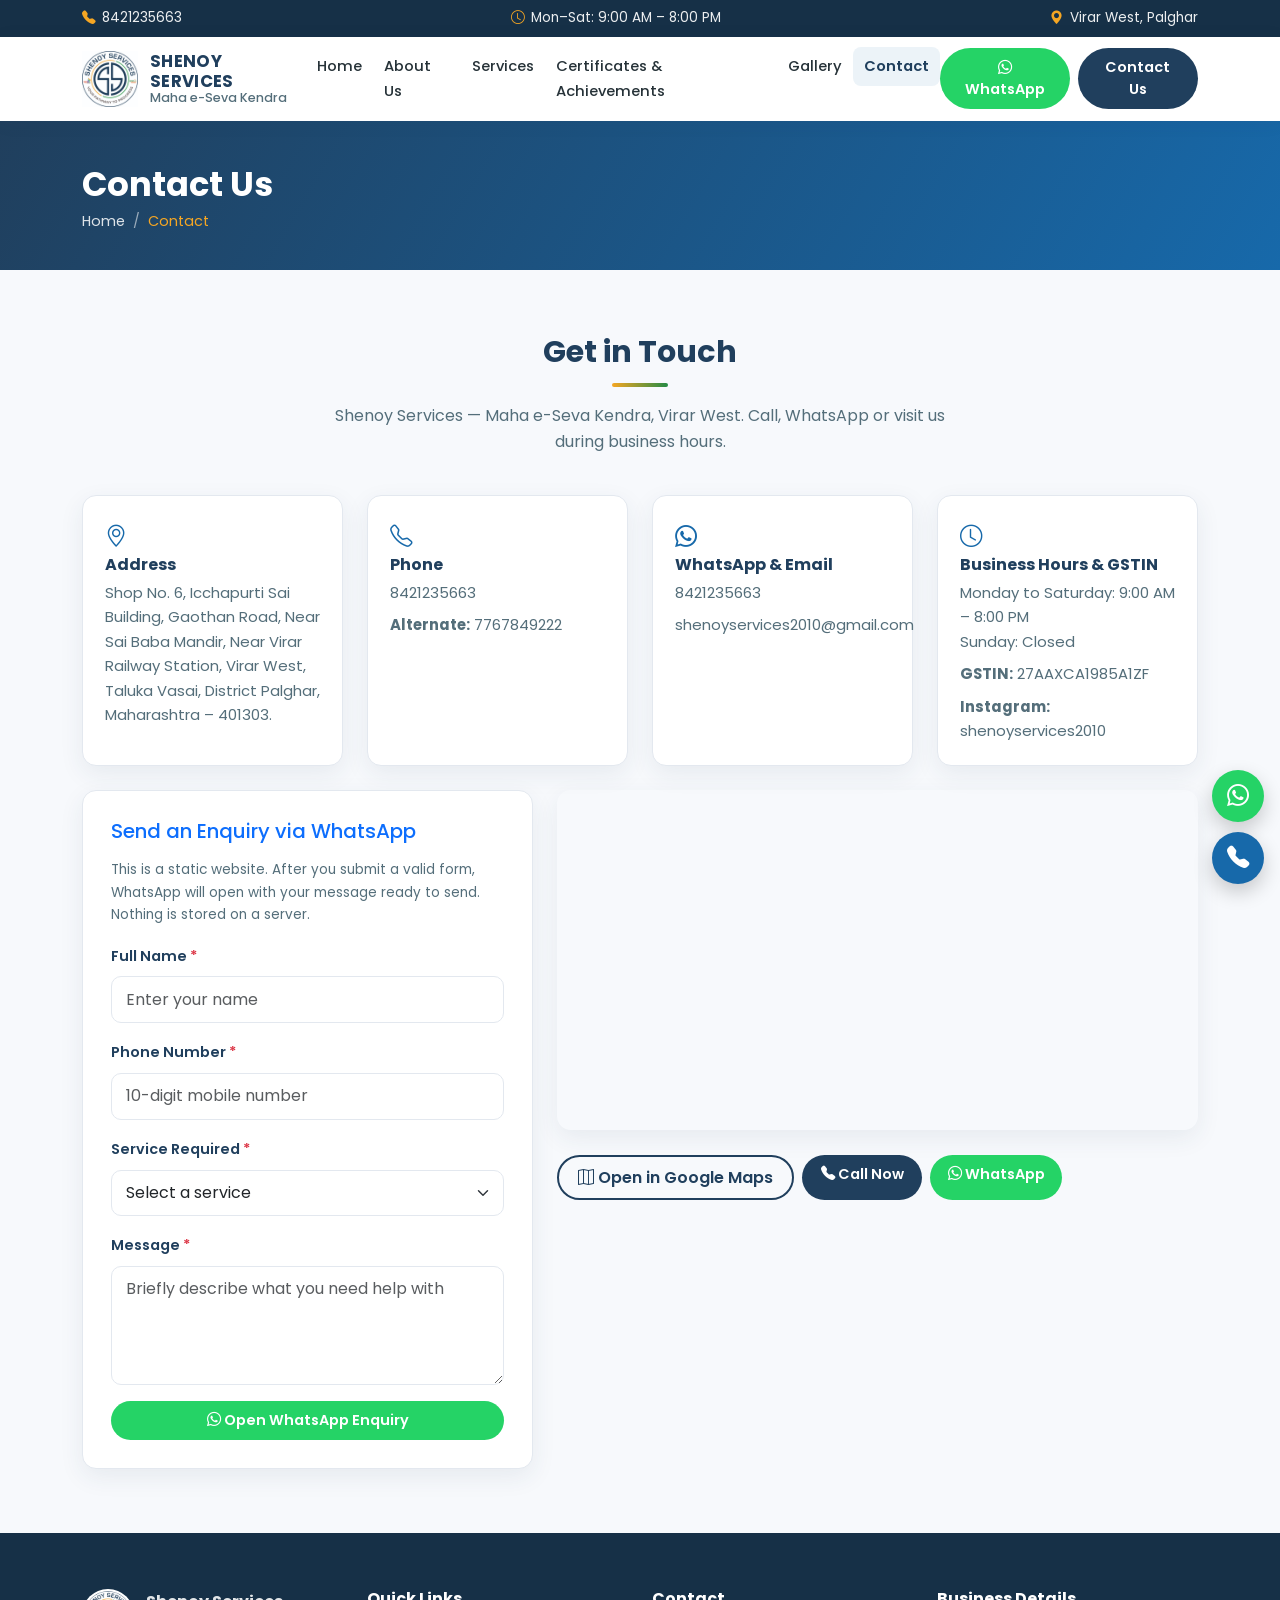
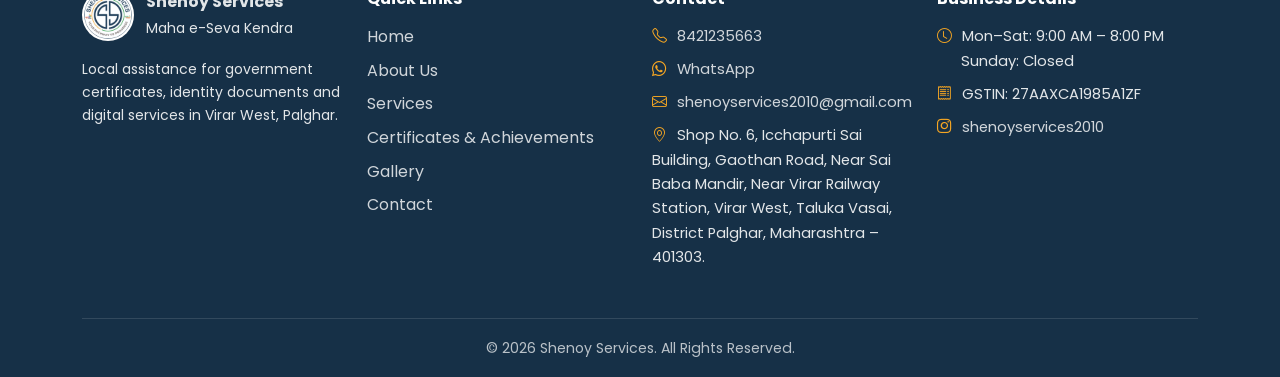
==== contact.html @ f5a14138 "Add files via upload" ====
<!DOCTYPE html>
<html lang="en">
<head>
  <meta charset="UTF-8">
  <meta name="viewport" content="width=device-width, initial-scale=1.0">
  <title>Contact Us | Shenoy Services – Virar West</title>
  <meta name="description" content="Contact Shenoy Services in Virar West. Call 8421235663, WhatsApp, email shenoyservices2010@gmail.com or visit Shop No. 6, Icchapurti Sai Building near Virar Railway Station.">
  <meta property="og:title" content="Contact Shenoy Services | Virar West">
  <meta property="og:description" content="Phone, WhatsApp, email, GSTIN and Google Maps location for Shenoy Services, Maha e-Seva Kendra.">
  <meta property="og:type" content="website">
  <meta property="og:image" content="assets/images/logo/shenoy-services-logo.jpg">
  <meta name="theme-color" content="#203F5D">
  <link rel="icon" href="assets/images/logo/shenoy-services-logo.jpg" type="image/jpeg">
  <link rel="preconnect" href="https://fonts.googleapis.com">
  <link rel="preconnect" href="https://fonts.gstatic.com" crossorigin>
  <link href="https://fonts.googleapis.com/css2?family=Noto+Sans+Devanagari:wght@400;500;600;700&family=Poppins:wght@400;500;600;700&display=swap" rel="stylesheet">
  <link href="https://cdn.jsdelivr.net/npm/bootstrap@5.3.3/dist/css/bootstrap.min.css" rel="stylesheet">
  <link href="https://cdn.jsdelivr.net/npm/bootstrap-icons@1.11.3/font/bootstrap-icons.min.css" rel="stylesheet">
  <link rel="stylesheet" href="assets/css/style.css">
  <script type="application/ld+json">
  {
    "@context": "https://schema.org",
    "@type": "LocalBusiness",
    "name": "Shenoy Services",
    "telephone": ["+918421235663", "+917767849222"],
    "email": "shenoyservices2010@gmail.com",
    "vatID": "27AAXCA1985A1ZF",
    "address": {
      "@type": "PostalAddress",
      "streetAddress": "Shop No. 6, Icchapurti Sai Building, Gaothan Road, Near Sai Baba Mandir, Near Virar Railway Station, Virar West",
      "addressLocality": "Vasai",
      "addressRegion": "Maharashtra",
      "postalCode": "401303",
      "addressCountry": "IN"
    },
    "openingHoursSpecification": [
      {
        "@type": "OpeningHoursSpecification",
        "dayOfWeek": ["Monday","Tuesday","Wednesday","Thursday","Friday","Saturday"],
        "opens": "09:00",
        "closes": "20:00"
      }
    ]
  }
  </script>
</head>
<body>
  <div class="top-bar">
    <div class="container d-flex flex-wrap justify-content-between gap-2">
      <a class="top-item" href="tel:+918421235663"><i class="bi bi-telephone-fill"></i> 8421235663</a>
      <span class="top-item top-item-hide-sm"><i class="bi bi-clock"></i> Mon–Sat: 9:00 AM – 8:00 PM</span>
      <span class="top-item"><i class="bi bi-geo-alt-fill"></i> Virar West, Palghar</span>
    </div>
  </div>

  <header class="site-header">
    <nav class="navbar navbar-expand-lg navbar-light">
      <div class="container">
        <a class="brand-block" href="index.html">
          <img class="brand-logo" src="assets/images/logo/shenoy-services-logo.jpg" width="56" height="56" alt="Shenoy Services logo">
          <span class="brand-text">
            <span class="brand-name">SHENOY SERVICES</span>
            <span class="brand-sub">Maha e-Seva Kendra</span>
          </span>
        </a>
        <button class="navbar-toggler" type="button" data-bs-toggle="collapse" data-bs-target="#mainNav" aria-controls="mainNav" aria-expanded="false" aria-label="Toggle navigation">
          <span class="navbar-toggler-icon"></span>
        </button>
        <div class="collapse navbar-collapse" id="mainNav">
          <ul class="navbar-nav mx-auto mb-2 mb-lg-0">
            <li class="nav-item"><a class="nav-link" href="index.html">Home</a></li>
            <li class="nav-item"><a class="nav-link" href="about.html">About Us</a></li>
            <li class="nav-item"><a class="nav-link" href="services.html">Services</a></li>
            <li class="nav-item"><a class="nav-link" href="certificates.html">Certificates &amp; Achievements</a></li>
            <li class="nav-item"><a class="nav-link" href="gallery.html">Gallery</a></li>
            <li class="nav-item"><a class="nav-link active" href="contact.html" aria-current="page">Contact</a></li>
          </ul>
          <div class="header-actions">
            <a class="btn btn-whatsapp" href="https://wa.me/918421235663" target="_blank" rel="noopener noreferrer"><i class="bi bi-whatsapp"></i> WhatsApp</a>
            <a class="btn btn-brand" href="contact.html">Contact Us</a>
          </div>
        </div>
      </div>
    </nav>
  </header>

  <main>
    <section class="page-banner">
      <div class="container">
        <h1>Contact Us</h1>
        <nav aria-label="breadcrumb">
          <ol class="breadcrumb">
            <li class="breadcrumb-item"><a href="index.html">Home</a></li>
            <li class="breadcrumb-item active" aria-current="page">Contact</li>
          </ol>
        </nav>
      </div>
    </section>

    <section class="section">
      <div class="container">
        <div class="section-header">
          <h2 class="section-title">Get in Touch</h2>
          <div class="accent-bar"></div>
          <p class="section-subtitle mt-3">Shenoy Services — Maha e-Seva Kendra, Virar West. Call, WhatsApp or visit us during business hours.</p>
        </div>

        <div class="row g-4 mb-4">
          <div class="col-md-6 col-lg-3">
            <div class="contact-card">
              <i class="bi bi-geo-alt"></i>
              <h3>Address</h3>
              <p>Shop No. 6, Icchapurti Sai Building, Gaothan Road, Near Sai Baba Mandir, Near Virar Railway Station, Virar West, Taluka Vasai, District Palghar, Maharashtra – 401303.</p>
            </div>
          </div>
          <div class="col-md-6 col-lg-3">
            <div class="contact-card">
              <i class="bi bi-telephone"></i>
              <h3>Phone</h3>
              <p><a href="tel:+918421235663">8421235663</a></p>
              <p class="mt-2"><strong>Alternate:</strong> <a href="tel:+917767849222">7767849222</a></p>
            </div>
          </div>
          <div class="col-md-6 col-lg-3">
            <div class="contact-card">
              <i class="bi bi-whatsapp"></i>
              <h3>WhatsApp &amp; Email</h3>
              <p><a href="https://wa.me/918421235663" target="_blank" rel="noopener noreferrer">8421235663</a></p>
              <p class="mt-2"><a href="mailto:shenoyservices2010@gmail.com">shenoyservices2010@gmail.com</a></p>
            </div>
          </div>
          <div class="col-md-6 col-lg-3">
            <div class="contact-card">
              <i class="bi bi-clock"></i>
              <h3>Business Hours &amp; GSTIN</h3>
              <p>Monday to Saturday: 9:00 AM – 8:00 PM<br>Sunday: Closed</p>
              <p class="mt-2"><strong>GSTIN:</strong> 27AAXCA1985A1ZF</p>
              <p class="mt-2"><strong>Instagram:</strong> <a href="https://www.instagram.com/shenoyservices2010/" target="_blank" rel="noopener noreferrer">shenoyservices2010</a></p>
            </div>
          </div>
        </div>

        <div class="row g-4">
          <div class="col-lg-5">
            <div class="form-card">
              <h3 class="h5 text-primary mb-3">Send an Enquiry via WhatsApp</h3>
              <p class="form-note mb-3">This is a static website. After you submit a valid form, WhatsApp will open with your message ready to send. Nothing is stored on a server.</p>
              <div class="alert alert-form" data-form-alert role="status" hidden></div>
              <form data-contact-form novalidate>
                <div class="mb-3">
                  <label class="form-label" for="contactName">Full Name <span class="text-danger">*</span></label>
                  <input class="form-control" type="text" id="contactName" name="name" autocomplete="name" required minlength="2" placeholder="Enter your name">
                  <div class="invalid-feedback">Please enter your name (at least 2 characters).</div>
                </div>
                <div class="mb-3">
                  <label class="form-label" for="contactPhone">Phone Number <span class="text-danger">*</span></label>
                  <input class="form-control" type="tel" id="contactPhone" name="phone" autocomplete="tel" required placeholder="10-digit mobile number">
                  <div class="invalid-feedback">Please enter a valid phone number.</div>
                </div>
                <div class="mb-3">
                  <label class="form-label" for="contactService">Service Required <span class="text-danger">*</span></label>
                  <select class="form-select" id="contactService" name="service" required>
                    <option value="">Select a service</option>
                    <option value="Aadhaar Services">Aadhaar Services</option>
                    <option value="PAN Card Services">PAN Card Services</option>
                    <option value="Government Certificates">Government Certificates</option>
                    <option value="Passport Assistance">Passport Assistance</option>
                    <option value="Udyam Registration">Udyam Registration</option>
                    <option value="Business Registration">Business Registration</option>
                    <option value="Online Forms">Online Forms</option>
                    <option value="Other">Other</option>
                  </select>
                  <div class="invalid-feedback">Please select a service.</div>
                </div>
                <div class="mb-3">
                  <label class="form-label" for="contactMessage">Message <span class="text-danger">*</span></label>
                  <textarea class="form-control" id="contactMessage" name="message" rows="4" required minlength="5" placeholder="Briefly describe what you need help with"></textarea>
                  <div class="invalid-feedback">Please enter a short message.</div>
                </div>
                <button type="submit" class="btn btn-whatsapp w-100"><i class="bi bi-whatsapp"></i> Open WhatsApp Enquiry</button>
              </form>
            </div>
          </div>
          <div class="col-lg-7">
            <iframe class="map-embed" title="Shenoy Services on Google Maps" loading="lazy" referrerpolicy="no-referrer-when-downgrade" src="https://maps.google.com/maps?q=19.45413219,72.81114152&z=17&output=embed"></iframe>
            <div class="mt-3 d-flex flex-wrap gap-2">
              <a class="btn btn-outline-brand" href="https://maps.google.com/maps/search/Maha%20E%20Seva%20Kendra%20-%20Shenoy's%20Services/@19.45413219,72.81114152,17z?hl=en" target="_blank" rel="noopener noreferrer"><i class="bi bi-map"></i> Open in Google Maps</a>
              <a class="btn btn-brand" href="tel:+918421235663"><i class="bi bi-telephone-fill"></i> Call Now</a>
              <a class="btn btn-whatsapp" href="https://wa.me/918421235663" target="_blank" rel="noopener noreferrer"><i class="bi bi-whatsapp"></i> WhatsApp</a>
            </div>
          </div>
        </div>
      </div>
    </section>
  </main>

  <footer class="site-footer">
    <div class="container">
      <div class="row g-4">
        <div class="col-md-6 col-lg-3">
          <div class="footer-brand">
            <img src="assets/images/logo/shenoy-services-logo.jpg" width="52" height="52" alt="Shenoy Services logo">
            <div>
              <strong>Shenoy Services</strong><br>
              <small>Maha e-Seva Kendra</small>
            </div>
          </div>
          <p class="small mb-0">Local assistance for government certificates, identity documents and digital services in Virar West, Palghar.</p>
        </div>
        <div class="col-md-6 col-lg-3">
          <h4>Quick Links</h4>
          <ul class="footer-links">
            <li><a href="index.html">Home</a></li>
            <li><a href="about.html">About Us</a></li>
            <li><a href="services.html">Services</a></li>
            <li><a href="certificates.html">Certificates &amp; Achievements</a></li>
            <li><a href="gallery.html">Gallery</a></li>
            <li><a href="contact.html">Contact</a></li>
          </ul>
        </div>
        <div class="col-md-6 col-lg-3">
          <h4>Contact</h4>
          <p class="footer-meta"><i class="bi bi-telephone"></i> <a href="tel:+918421235663">8421235663</a></p>
          <p class="footer-meta"><i class="bi bi-whatsapp"></i> <a href="https://wa.me/918421235663" target="_blank" rel="noopener noreferrer">WhatsApp</a></p>
          <p class="footer-meta"><i class="bi bi-envelope"></i> <a href="mailto:shenoyservices2010@gmail.com">shenoyservices2010@gmail.com</a></p>
          <p class="footer-meta small"><i class="bi bi-geo-alt"></i> Shop No. 6, Icchapurti Sai Building, Gaothan Road, Near Sai Baba Mandir, Near Virar Railway Station, Virar West, Taluka Vasai, District Palghar, Maharashtra – 401303.</p>
        </div>
        <div class="col-md-6 col-lg-3">
          <h4>Business Details</h4>
          <p class="footer-meta"><i class="bi bi-clock"></i> Mon–Sat: 9:00 AM – 8:00 PM<br><span class="ms-4">Sunday: Closed</span></p>
          <p class="footer-meta"><i class="bi bi-receipt"></i> GSTIN: 27AAXCA1985A1ZF</p>
          <p class="footer-meta"><i class="bi bi-instagram"></i> <a href="https://www.instagram.com/shenoyservices2010/" target="_blank" rel="noopener noreferrer">shenoyservices2010</a></p>
        </div>
      </div>
      <div class="footer-bottom text-center">
        &copy; <span data-year></span> Shenoy Services. All Rights Reserved.
      </div>
    </div>
  </footer>

  <div class="float-actions">
    <a class="float-btn wa" href="https://wa.me/918421235663" target="_blank" rel="noopener noreferrer" aria-label="Chat on WhatsApp"><i class="bi bi-whatsapp"></i></a>
    <a class="float-btn call" href="tel:+918421235663" aria-label="Call now"><i class="bi bi-telephone-fill"></i></a>
  </div>

  <script src="https://cdn.jsdelivr.net/npm/bootstrap@5.3.3/dist/js/bootstrap.bundle.min.js"></script>
  <script src="assets/js/main.js"></script>
</body>
</html>
---- assets/css/style.css ----
/* =========================================================
   Shenoy Services – Main Stylesheet
   Brand: Navy / Blue / Saffron / Green
   ========================================================= */

:root {
  --primary: #203F5D;
  --primary-dark: #163047;
  --secondary: #1769AA;
  --saffron: #F5A623;
  --green: #238B45;
  --bg: #F7F9FC;
  --white: #FFFFFF;
  --text: #263238;
  --text-muted: #546E7A;
  --border: #E3E8EF;
  --shadow: 0 8px 24px rgba(32, 63, 93, 0.08);
  --shadow-hover: 0 12px 32px rgba(32, 63, 93, 0.14);
  --radius: 14px;
  --radius-sm: 10px;
  --transition: 0.25s ease;
  --font-en: "Poppins", sans-serif;
  --font-mr: "Noto Sans Devanagari", "Poppins", sans-serif;
  --header-offset: 120px;
}

*,
*::before,
*::after {
  box-sizing: border-box;
}

html {
  scroll-behavior: smooth;
}

body {
  margin: 0;
  font-family: var(--font-en);
  color: var(--text);
  background: var(--bg);
  line-height: 1.65;
  overflow-x: hidden;
}

.mr,
[lang="mr"] {
  font-family: var(--font-mr);
}

img {
  max-width: 100%;
  height: auto;
  display: block;
}

a {
  color: var(--secondary);
  text-decoration: none;
  transition: color var(--transition);
}

a:hover {
  color: var(--primary);
}

:focus-visible {
  outline: 3px solid var(--saffron);
  outline-offset: 2px;
}

/* ---------- Top bar ---------- */
.top-bar {
  background: var(--primary-dark);
  color: rgba(255, 255, 255, 0.92);
  font-size: 0.85rem;
  padding: 0.45rem 0;
}

.top-bar a {
  color: rgba(255, 255, 255, 0.92);
}

.top-bar a:hover {
  color: var(--saffron);
}

.top-bar .top-item {
  display: inline-flex;
  align-items: center;
  gap: 0.35rem;
}

.top-bar .bi {
  color: var(--saffron);
}

/* ---------- Header / Nav ---------- */
.site-header {
  position: sticky;
  top: 0;
  z-index: 1030;
  background: var(--white);
  box-shadow: 0 2px 16px rgba(32, 63, 93, 0.08);
}

.brand-block {
  display: flex;
  align-items: center;
  gap: 0.75rem;
  text-decoration: none;
  color: var(--primary);
}

.brand-logo {
  width: 56px;
  height: 56px;
  object-fit: contain;
  flex-shrink: 0;
}

.brand-text {
  display: flex;
  flex-direction: column;
  line-height: 1.2;
}

.brand-name {
  font-weight: 700;
  font-size: 1.05rem;
  letter-spacing: 0.02em;
  color: var(--primary);
}

.brand-sub {
  font-size: 0.78rem;
  color: var(--text-muted);
  font-weight: 500;
}

.navbar {
  padding: 0.65rem 0;
}

.navbar .nav-link {
  color: var(--text);
  font-weight: 500;
  font-size: 0.92rem;
  padding: 0.45rem 0.7rem !important;
  border-radius: 8px;
  position: relative;
}

.navbar .nav-link:hover,
.navbar .nav-link.active {
  color: var(--primary);
  background: rgba(23, 105, 170, 0.08);
}

.navbar .nav-link.active {
  font-weight: 600;
}

.header-actions {
  display: flex;
  align-items: center;
  gap: 0.5rem;
}

.btn-brand {
  background: var(--primary);
  color: var(--white);
  border: none;
  border-radius: 999px;
  padding: 0.55rem 1.15rem;
  font-weight: 600;
  font-size: 0.9rem;
  transition: background var(--transition), transform var(--transition), box-shadow var(--transition);
}

.btn-brand:hover {
  background: var(--secondary);
  color: var(--white);
  transform: translateY(-1px);
  box-shadow: var(--shadow);
}

.btn-whatsapp {
  background: #25D366;
  color: var(--white);
  border: none;
  border-radius: 999px;
  padding: 0.55rem 1.1rem;
  font-weight: 600;
  font-size: 0.9rem;
  transition: background var(--transition), transform var(--transition);
}

.btn-whatsapp:hover {
  background: #1ebe57;
  color: var(--white);
  transform: translateY(-1px);
}

.btn-saffron {
  background: var(--saffron);
  color: var(--primary-dark);
  border: none;
  border-radius: 999px;
  padding: 0.6rem 1.25rem;
  font-weight: 600;
}

.btn-saffron:hover {
  background: #e09515;
  color: var(--primary-dark);
}

.btn-outline-brand {
  border: 2px solid var(--primary);
  color: var(--primary);
  background: transparent;
  border-radius: 999px;
  padding: 0.55rem 1.2rem;
  font-weight: 600;
}

.btn-outline-brand:hover {
  background: var(--primary);
  color: var(--white);
}

.navbar-toggler {
  border: 1px solid var(--border);
  padding: 0.4rem 0.55rem;
}

.navbar-toggler:focus {
  box-shadow: 0 0 0 0.2rem rgba(245, 166, 35, 0.35);
}

/* ---------- Hero ---------- */
.hero {
  background:
    linear-gradient(135deg, rgba(32, 63, 93, 0.96) 0%, rgba(23, 105, 170, 0.92) 55%, rgba(35, 139, 69, 0.85) 100%),
    radial-gradient(circle at top right, rgba(245, 166, 35, 0.25), transparent 45%);
  color: var(--white);
  padding: 4rem 0 3.5rem;
  position: relative;
  overflow: hidden;
}

.hero::after {
  content: "";
  position: absolute;
  inset: auto -10% -40% auto;
  width: 420px;
  height: 420px;
  background: radial-gradient(circle, rgba(245, 166, 35, 0.18), transparent 70%);
  pointer-events: none;
}

.hero-eyebrow {
  display: inline-flex;
  align-items: center;
  gap: 0.4rem;
  background: rgba(255, 255, 255, 0.12);
  border: 1px solid rgba(255, 255, 255, 0.2);
  border-radius: 999px;
  padding: 0.35rem 0.85rem;
  font-size: 0.85rem;
  margin-bottom: 1rem;
}

.hero h1 {
  font-weight: 700;
  font-size: clamp(1.75rem, 3.5vw, 2.55rem);
  line-height: 1.25;
  margin-bottom: 0.5rem;
}

.hero .hero-mr {
  font-family: var(--font-mr);
  font-size: clamp(1.05rem, 2.2vw, 1.35rem);
  opacity: 0.95;
  margin-bottom: 1rem;
  font-weight: 500;
}

.hero-lead {
  font-size: 1.02rem;
  opacity: 0.92;
  max-width: 36rem;
  margin-bottom: 1.5rem;
}

.hero-actions {
  display: flex;
  flex-wrap: wrap;
  gap: 0.75rem;
}

.hero-image-wrap {
  background: rgba(255, 255, 255, 0.1);
  border: 1px solid rgba(255, 255, 255, 0.2);
  border-radius: var(--radius);
  padding: 0.75rem;
  backdrop-filter: blur(4px);
}

.hero-image-wrap img {
  width: 100%;
  border-radius: calc(var(--radius) - 4px);
  object-fit: contain;
  background: var(--white);
  aspect-ratio: 1;
}

/* ---------- Sections ---------- */
.section {
  padding: 4rem 0;
}

.section-alt {
  background: var(--white);
}

.section-navy {
  background: var(--primary);
  color: var(--white);
}

.section-title {
  font-weight: 700;
  color: var(--primary);
  margin-bottom: 0.5rem;
  font-size: clamp(1.45rem, 2.5vw, 1.9rem);
}

.section-navy .section-title {
  color: var(--white);
}

.section-subtitle {
  color: var(--text-muted);
  max-width: 40rem;
  margin: 0 auto 2.25rem;
}

.section-navy .section-subtitle {
  color: rgba(255, 255, 255, 0.85);
}

.section-header {
  text-align: center;
  margin-bottom: 2.5rem;
}

.accent-bar {
  width: 56px;
  height: 4px;
  background: linear-gradient(90deg, var(--saffron), var(--green));
  border-radius: 4px;
  margin: 0.75rem auto 0;
}

/* ---------- Cards ---------- */
.feature-card,
.service-card,
.info-card,
.why-card {
  background: var(--white);
  border: 1px solid var(--border);
  border-radius: var(--radius);
  padding: 1.5rem;
  height: 100%;
  box-shadow: var(--shadow);
  transition: transform var(--transition), box-shadow var(--transition);
}

.feature-card:hover,
.service-card:hover,
.why-card:hover {
  transform: translateY(-4px);
  box-shadow: var(--shadow-hover);
}

.icon-badge {
  width: 52px;
  height: 52px;
  border-radius: 14px;
  display: inline-flex;
  align-items: center;
  justify-content: center;
  font-size: 1.35rem;
  margin-bottom: 1rem;
  background: rgba(23, 105, 170, 0.1);
  color: var(--secondary);
}

.icon-badge.saffron {
  background: rgba(245, 166, 35, 0.15);
  color: #c77f0a;
}

.icon-badge.green {
  background: rgba(35, 139, 69, 0.12);
  color: var(--green);
}

.service-card h3,
.feature-card h3,
.why-card h3 {
  font-size: 1.05rem;
  font-weight: 650;
  color: var(--primary);
  margin-bottom: 0.5rem;
}

.service-card p,
.feature-card p,
.why-card p {
  color: var(--text-muted);
  font-size: 0.93rem;
  margin-bottom: 1rem;
}

.service-meta {
  font-size: 0.8rem;
  color: var(--text-muted);
  font-style: italic;
  margin-bottom: 0.85rem;
}

.card-actions {
  display: flex;
  flex-wrap: wrap;
  gap: 0.5rem;
  margin-top: auto;
}

.category-block {
  margin-bottom: 2.75rem;
}

.category-title {
  font-size: 1.25rem;
  font-weight: 700;
  color: var(--primary);
  margin-bottom: 1.25rem;
  padding-bottom: 0.5rem;
  border-bottom: 2px solid var(--border);
  display: flex;
  align-items: center;
  gap: 0.5rem;
}

.category-title .bi {
  color: var(--saffron);
}

/* ---------- Page banner ---------- */
.page-banner {
  background:
    linear-gradient(120deg, var(--primary) 0%, var(--secondary) 100%);
  color: var(--white);
  padding: 2.75rem 0 2.25rem;
}

.page-banner h1 {
  font-weight: 700;
  font-size: clamp(1.6rem, 3vw, 2.1rem);
  margin-bottom: 0.35rem;
}

.breadcrumb {
  margin-bottom: 0;
  background: transparent;
  padding: 0;
}

.breadcrumb-item,
.breadcrumb-item a {
  color: rgba(255, 255, 255, 0.85);
  font-size: 0.9rem;
}

.breadcrumb-item.active {
  color: var(--saffron);
}

.breadcrumb-item + .breadcrumb-item::before {
  color: rgba(255, 255, 255, 0.55);
}

/* ---------- Language toggle ---------- */
.lang-toggle {
  display: inline-flex;
  background: var(--white);
  border: 1px solid var(--border);
  border-radius: 999px;
  overflow: hidden;
  margin-bottom: 1.25rem;
}

.lang-toggle button {
  border: none;
  background: transparent;
  padding: 0.4rem 1rem;
  font-weight: 600;
  font-size: 0.85rem;
  color: var(--text-muted);
  cursor: pointer;
}

.lang-toggle button.active {
  background: var(--primary);
  color: var(--white);
}

.lang-panel[hidden] {
  display: none !important;
}

.about-content {
  background: var(--white);
  border-radius: var(--radius);
  padding: 2rem;
  border: 1px solid var(--border);
  box-shadow: var(--shadow);
}

.about-content p {
  margin-bottom: 1rem;
}

/* ---------- Gallery / Certificates ---------- */
.gallery-grid {
  display: grid;
  grid-template-columns: repeat(auto-fill, minmax(260px, 1fr));
  gap: 1.25rem;
}

.gallery-item {
  background: var(--white);
  border: 1px solid var(--border);
  border-radius: var(--radius);
  overflow: hidden;
  box-shadow: var(--shadow);
  transition: transform var(--transition), box-shadow var(--transition);
}

.gallery-item:hover {
  transform: translateY(-3px);
  box-shadow: var(--shadow-hover);
}

.gallery-thumb {
  display: block;
  width: 100%;
  aspect-ratio: 4 / 3;
  background: #eef2f7;
  border: none;
  padding: 0;
  cursor: zoom-in;
  position: relative;
}

.gallery-thumb img {
  width: 100%;
  height: 100%;
  object-fit: cover;
}

.gallery-thumb.contain img,
.cert-thumb img {
  object-fit: contain;
  padding: 0.75rem;
  background: #f4f6f9;
}

.gallery-caption {
  padding: 1rem 1.1rem 1.15rem;
}

.gallery-caption h3 {
  font-size: 1rem;
  font-weight: 650;
  color: var(--primary);
  margin-bottom: 0.25rem;
}

.gallery-caption p {
  font-size: 0.88rem;
  color: var(--text-muted);
  margin: 0;
}

.filter-bar {
  display: flex;
  flex-wrap: wrap;
  gap: 0.5rem;
  justify-content: center;
  margin-bottom: 2rem;
}

.filter-btn {
  border: 1px solid var(--border);
  background: var(--white);
  color: var(--text);
  border-radius: 999px;
  padding: 0.4rem 1rem;
  font-size: 0.88rem;
  font-weight: 550;
  cursor: pointer;
  transition: all var(--transition);
}

.filter-btn:hover,
.filter-btn.active {
  background: var(--primary);
  border-color: var(--primary);
  color: var(--white);
}

.gallery-item[hidden] {
  display: none !important;
}

/* ---------- Lightbox ---------- */
.lightbox {
  position: fixed;
  inset: 0;
  background: rgba(15, 28, 42, 0.92);
  z-index: 2000;
  display: none;
  align-items: center;
  justify-content: center;
  padding: 1.5rem;
}

.lightbox.open {
  display: flex;
}

.lightbox-inner {
  max-width: min(960px, 100%);
  max-height: 90vh;
  position: relative;
}

.lightbox-inner img {
  max-height: 80vh;
  width: auto;
  max-width: 100%;
  margin: 0 auto;
  object-fit: contain;
  border-radius: 8px;
  background: var(--white);
}

.lightbox-caption {
  color: rgba(255, 255, 255, 0.9);
  text-align: center;
  margin-top: 0.85rem;
  font-size: 0.95rem;
}

.lightbox-close {
  position: absolute;
  top: -0.5rem;
  right: -0.5rem;
  width: 40px;
  height: 40px;
  border-radius: 50%;
  border: none;
  background: var(--white);
  color: var(--primary);
  font-size: 1.25rem;
  cursor: pointer;
  display: flex;
  align-items: center;
  justify-content: center;
  box-shadow: var(--shadow);
  z-index: 2;
}

body.lightbox-open {
  overflow: hidden;
}

/* ---------- Contact ---------- */
.contact-card {
  background: var(--white);
  border: 1px solid var(--border);
  border-radius: var(--radius);
  padding: 1.35rem;
  height: 100%;
  box-shadow: var(--shadow);
}

.contact-card .bi {
  font-size: 1.4rem;
  color: var(--secondary);
  margin-bottom: 0.65rem;
}

.contact-card h3 {
  font-size: 1rem;
  font-weight: 650;
  color: var(--primary);
  margin-bottom: 0.4rem;
}

.contact-card p,
.contact-card a {
  font-size: 0.93rem;
  color: var(--text-muted);
  margin: 0;
}

.contact-card a:hover {
  color: var(--secondary);
}

.map-embed {
  border: 0;
  border-radius: var(--radius);
  width: 100%;
  min-height: 340px;
  box-shadow: var(--shadow);
}

.form-card {
  background: var(--white);
  border: 1px solid var(--border);
  border-radius: var(--radius);
  padding: 1.75rem;
  box-shadow: var(--shadow);
}

.form-label {
  font-weight: 550;
  font-size: 0.9rem;
  color: var(--primary);
}

.form-control,
.form-select {
  border-radius: var(--radius-sm);
  border-color: var(--border);
  padding: 0.65rem 0.85rem;
}

.form-control:focus,
.form-select:focus {
  border-color: var(--secondary);
  box-shadow: 0 0 0 0.2rem rgba(23, 105, 170, 0.15);
}

.form-note {
  font-size: 0.85rem;
  color: var(--text-muted);
}

.alert-form {
  display: none;
}

.alert-form.show {
  display: block;
}

/* ---------- CTA ---------- */
.cta-band {
  background:
    linear-gradient(115deg, var(--primary) 0%, #1a5f8f 50%, var(--green) 100%);
  color: var(--white);
  padding: 3rem 0;
  text-align: center;
}

.cta-band h2 {
  font-weight: 700;
  margin-bottom: 0.75rem;
}

.cta-band p {
  opacity: 0.9;
  margin-bottom: 1.5rem;
}

/* ---------- Footer ---------- */
.site-footer {
  background: var(--primary-dark);
  color: rgba(255, 255, 255, 0.88);
  padding-top: 3.5rem;
}

.site-footer h4 {
  color: var(--white);
  font-size: 1rem;
  font-weight: 650;
  margin-bottom: 1rem;
}

.site-footer a {
  color: rgba(255, 255, 255, 0.8);
}

.site-footer a:hover {
  color: var(--saffron);
}

.footer-brand {
  display: flex;
  align-items: center;
  gap: 0.75rem;
  margin-bottom: 1rem;
}

.footer-brand img {
  width: 52px;
  height: 52px;
  object-fit: contain;
  background: var(--white);
  border-radius: 50%;
  padding: 2px;
}

.footer-links {
  list-style: none;
  padding: 0;
  margin: 0;
}

.footer-links li {
  margin-bottom: 0.45rem;
}

.footer-meta {
  font-size: 0.92rem;
  margin-bottom: 0.55rem;
}

.footer-meta .bi {
  color: var(--saffron);
  margin-right: 0.35rem;
}

.footer-bottom {
  border-top: 1px solid rgba(255, 255, 255, 0.12);
  margin-top: 2.5rem;
  padding: 1.1rem 0;
  font-size: 0.88rem;
  color: rgba(255, 255, 255, 0.7);
}

/* ---------- Floating buttons ---------- */
.float-actions {
  position: fixed;
  right: 1rem;
  bottom: 1rem;
  z-index: 1040;
  display: flex;
  flex-direction: column;
  gap: 0.65rem;
}

.float-btn {
  width: 52px;
  height: 52px;
  border-radius: 50%;
  display: inline-flex;
  align-items: center;
  justify-content: center;
  color: var(--white);
  font-size: 1.4rem;
  box-shadow: 0 8px 20px rgba(0, 0, 0, 0.2);
  transition: transform var(--transition), box-shadow var(--transition);
}

.float-btn:hover {
  transform: translateY(-3px) scale(1.04);
  color: var(--white);
  box-shadow: 0 12px 24px rgba(0, 0, 0, 0.25);
}

.float-btn.call {
  background: var(--secondary);
}

.float-btn.wa {
  background: #25D366;
}

/* ---------- Misc ---------- */
.disclaimer {
  background: rgba(245, 166, 35, 0.1);
  border-left: 4px solid var(--saffron);
  border-radius: var(--radius-sm);
  padding: 1rem 1.15rem;
  font-size: 0.9rem;
  color: var(--text);
}

.list-check {
  list-style: none;
  padding: 0;
  margin: 0;
}

.list-check li {
  position: relative;
  padding-left: 1.75rem;
  margin-bottom: 0.75rem;
}

.list-check li::before {
  content: "\f26b";
  font-family: "bootstrap-icons";
  position: absolute;
  left: 0;
  top: 0.1rem;
  color: var(--green);
  font-weight: 700;
}

.preview-img {
  border-radius: var(--radius);
  border: 1px solid var(--border);
  box-shadow: var(--shadow);
  width: 100%;
  height: 220px;
  object-fit: cover;
  background: #eef2f7;
}

.preview-img.contain {
  object-fit: contain;
  background: var(--white);
}

/* ---------- Responsive ---------- */
@media (max-width: 991.98px) {
  .header-actions {
    width: 100%;
    margin-top: 0.75rem;
    padding-top: 0.75rem;
    border-top: 1px solid var(--border);
  }

  .navbar-collapse {
    padding-top: 0.5rem;
  }

  .hero {
    padding: 3rem 0 2.5rem;
  }

  .hero-image-wrap {
    margin-top: 2rem;
  }
}

@media (max-width: 767.98px) {
  .top-bar .top-item-hide-sm {
    display: none;
  }

  .brand-logo {
    width: 48px;
    height: 48px;
  }

  .brand-name {
    font-size: 0.95rem;
  }

  .section {
    padding: 3rem 0;
  }

  .float-actions {
    right: 0.75rem;
    bottom: 0.75rem;
  }

  .float-btn {
    width: 48px;
    height: 48px;
  }

  .lightbox-close {
    top: -0.75rem;
    right: 0;
  }
}

@media (prefers-reduced-motion: reduce) {
  html {
    scroll-behavior: auto;
  }

  *,
  *::before,
  *::after {
    animation-duration: 0.01ms !important;
    animation-iteration-count: 1 !important;
    transition-duration: 0.01ms !important;
  }
}
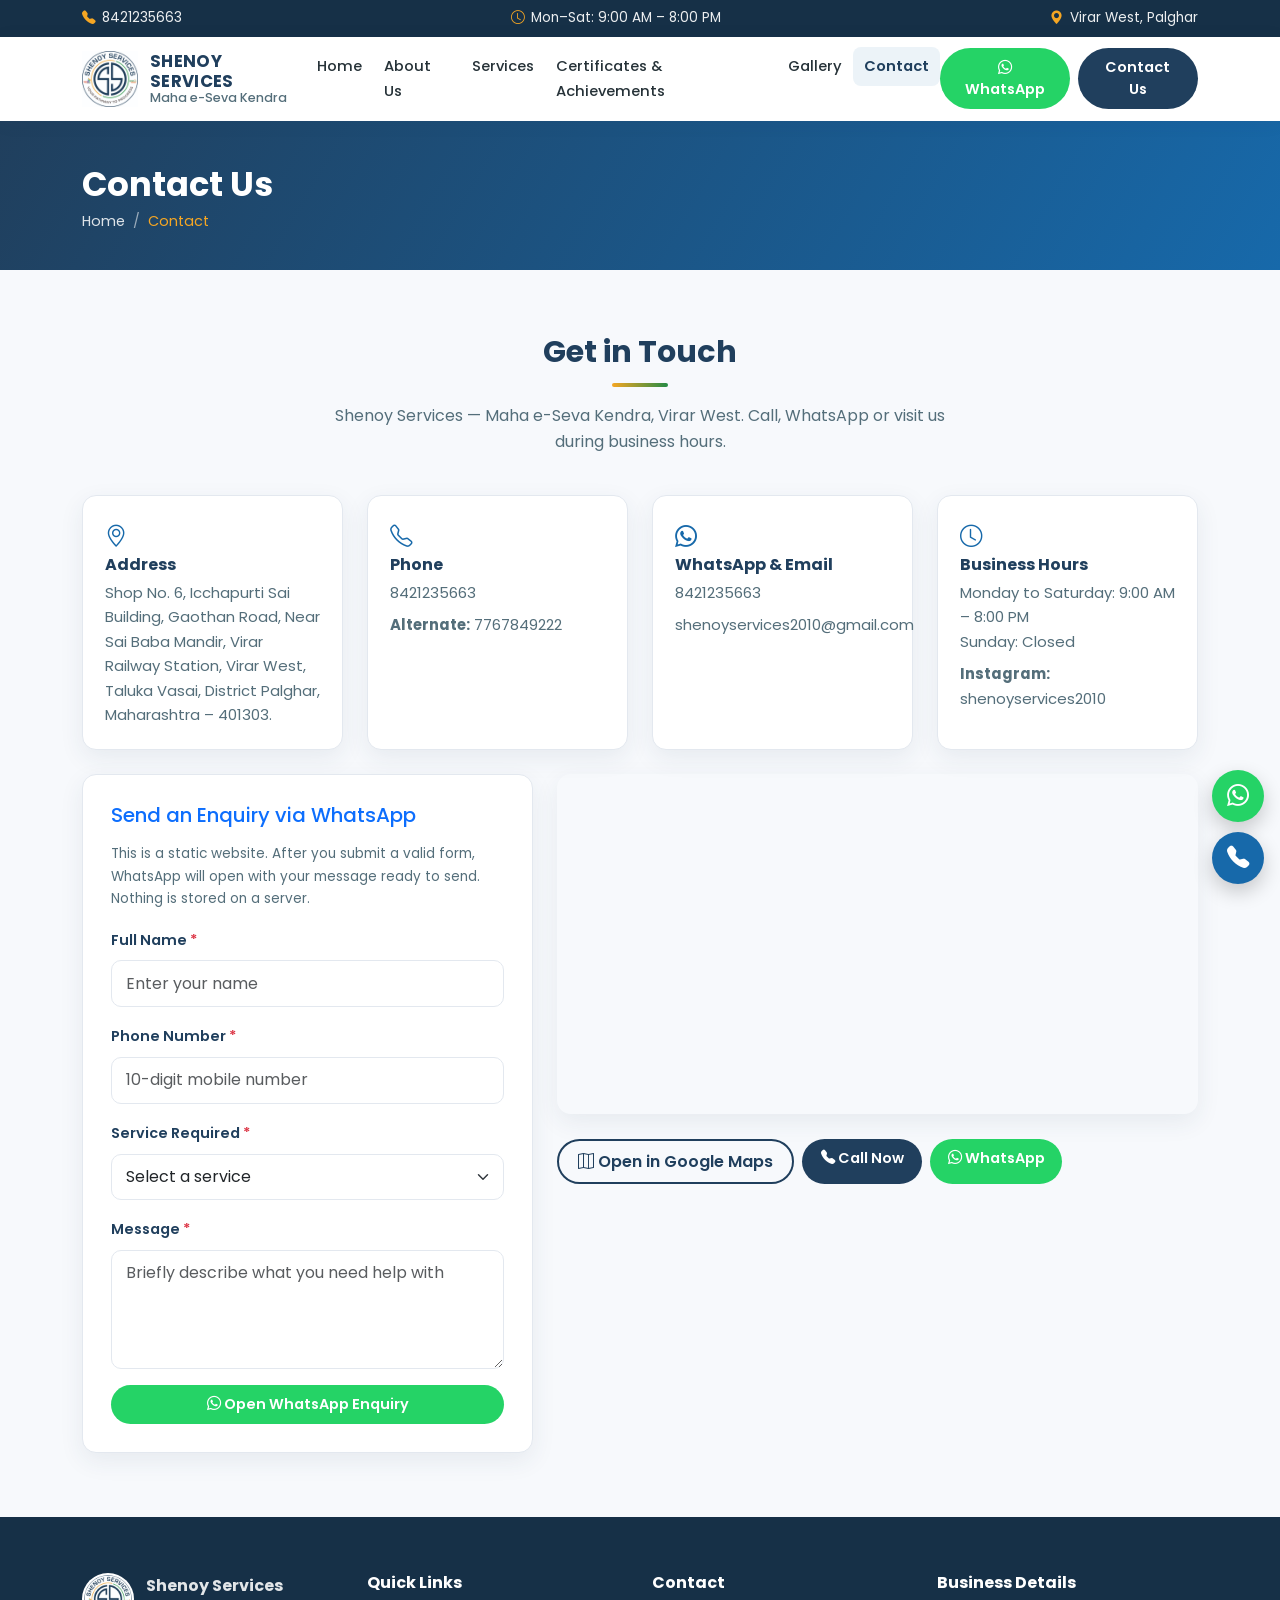
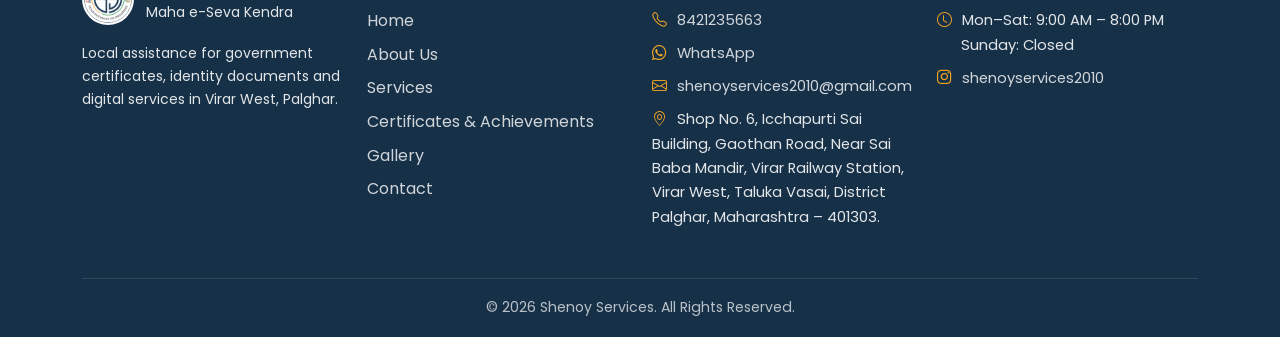
==== commit fbd05915: "Update contact.html" ====
--- a/contact.html
+++ b/contact.html
@@ -4,9 +4,9 @@
   <meta charset="UTF-8">
   <meta name="viewport" content="width=device-width, initial-scale=1.0">
   <title>Contact Us | Shenoy Services – Virar West</title>
-  <meta name="description" content="Contact Shenoy Services in Virar West. Call 8421235663, WhatsApp, email shenoyservices2010@gmail.com or visit Shop No. 6, Icchapurti Sai Building near Virar Railway Station.">
+  <meta name="description" content="Contact Shenoy Services in Virar West. Call 8421235663, WhatsApp, email shenoyservices2010@gmail.com or visit Shop No. 6, Icchapurti Sai Building, Virar Railway Station, Virar West.">
   <meta property="og:title" content="Contact Shenoy Services | Virar West">
-  <meta property="og:description" content="Phone, WhatsApp, email, GSTIN and Google Maps location for Shenoy Services, Maha e-Seva Kendra.">
+  <meta property="og:description" content="Phone, WhatsApp, email and Google Maps location for Shenoy Services, Maha e-Seva Kendra.">
   <meta property="og:type" content="website">
   <meta property="og:image" content="assets/images/logo/shenoy-services-logo.jpg">
   <meta name="theme-color" content="#203F5D">
@@ -24,10 +24,9 @@
     "name": "Shenoy Services",
     "telephone": ["+918421235663", "+917767849222"],
     "email": "shenoyservices2010@gmail.com",
-    "vatID": "27AAXCA1985A1ZF",
     "address": {
       "@type": "PostalAddress",
-      "streetAddress": "Shop No. 6, Icchapurti Sai Building, Gaothan Road, Near Sai Baba Mandir, Near Virar Railway Station, Virar West",
+      "streetAddress": "Shop No. 6, Icchapurti Sai Building, Gaothan Road, Near Sai Baba Mandir, Virar Railway Station, Virar West",
       "addressLocality": "Vasai",
       "addressRegion": "Maharashtra",
       "postalCode": "401303",
@@ -110,7 +109,7 @@
             <div class="contact-card">
               <i class="bi bi-geo-alt"></i>
               <h3>Address</h3>
-              <p>Shop No. 6, Icchapurti Sai Building, Gaothan Road, Near Sai Baba Mandir, Near Virar Railway Station, Virar West, Taluka Vasai, District Palghar, Maharashtra – 401303.</p>
+              <p>Shop No. 6, Icchapurti Sai Building, Gaothan Road, Near Sai Baba Mandir, Virar Railway Station, Virar West, Taluka Vasai, District Palghar, Maharashtra – 401303.</p>
             </div>
           </div>
           <div class="col-md-6 col-lg-3">
@@ -132,9 +131,8 @@
           <div class="col-md-6 col-lg-3">
             <div class="contact-card">
               <i class="bi bi-clock"></i>
-              <h3>Business Hours &amp; GSTIN</h3>
+              <h3>Business Hours</h3>
               <p>Monday to Saturday: 9:00 AM – 8:00 PM<br>Sunday: Closed</p>
-              <p class="mt-2"><strong>GSTIN:</strong> 27AAXCA1985A1ZF</p>
               <p class="mt-2"><strong>Instagram:</strong> <a href="https://www.instagram.com/shenoyservices2010/" target="_blank" rel="noopener noreferrer">shenoyservices2010</a></p>
             </div>
           </div>
@@ -164,6 +162,8 @@
                     <option value="Aadhaar Services">Aadhaar Services</option>
                     <option value="PAN Card Services">PAN Card Services</option>
                     <option value="Government Certificates">Government Certificates</option>
+                    <option value="Domicile Certificate">Domicile Certificate</option>
+                    <option value="Non-Creamy Layer (NCL) Certificate">Non-Creamy Layer (NCL) Certificate</option>
                     <option value="Passport Assistance">Passport Assistance</option>
                     <option value="Udyam Registration">Udyam Registration</option>
                     <option value="Business Registration">Business Registration</option>
@@ -182,9 +182,9 @@
             </div>
           </div>
           <div class="col-lg-7">
-            <iframe class="map-embed" title="Shenoy Services on Google Maps" loading="lazy" referrerpolicy="no-referrer-when-downgrade" src="https://maps.google.com/maps?q=19.45413219,72.81114152&z=17&output=embed"></iframe>
+            <iframe class="map-embed" title="Shenoy Services on Google Maps" loading="lazy" referrerpolicy="no-referrer-when-downgrade" src="https://maps.google.com/maps?q=https://maps.app.goo.gl/5YFyV3Frg9JBkzpQA&z=17&output=embed"></iframe>
             <div class="mt-3 d-flex flex-wrap gap-2">
-              <a class="btn btn-outline-brand" href="https://maps.google.com/maps/search/Maha%20E%20Seva%20Kendra%20-%20Shenoy's%20Services/@19.45413219,72.81114152,17z?hl=en" target="_blank" rel="noopener noreferrer"><i class="bi bi-map"></i> Open in Google Maps</a>
+              <a class="btn btn-outline-brand" href="https://maps.app.goo.gl/5YFyV3Frg9JBkzpQA?g_st=ac" target="_blank" rel="noopener noreferrer"><i class="bi bi-map"></i> Open in Google Maps</a>
               <a class="btn btn-brand" href="tel:+918421235663"><i class="bi bi-telephone-fill"></i> Call Now</a>
               <a class="btn btn-whatsapp" href="https://wa.me/918421235663" target="_blank" rel="noopener noreferrer"><i class="bi bi-whatsapp"></i> WhatsApp</a>
             </div>
@@ -223,12 +223,11 @@
           <p class="footer-meta"><i class="bi bi-telephone"></i> <a href="tel:+918421235663">8421235663</a></p>
           <p class="footer-meta"><i class="bi bi-whatsapp"></i> <a href="https://wa.me/918421235663" target="_blank" rel="noopener noreferrer">WhatsApp</a></p>
           <p class="footer-meta"><i class="bi bi-envelope"></i> <a href="mailto:shenoyservices2010@gmail.com">shenoyservices2010@gmail.com</a></p>
-          <p class="footer-meta small"><i class="bi bi-geo-alt"></i> Shop No. 6, Icchapurti Sai Building, Gaothan Road, Near Sai Baba Mandir, Near Virar Railway Station, Virar West, Taluka Vasai, District Palghar, Maharashtra – 401303.</p>
+          <p class="footer-meta small"><i class="bi bi-geo-alt"></i> Shop No. 6, Icchapurti Sai Building, Gaothan Road, Near Sai Baba Mandir, Virar Railway Station, Virar West, Taluka Vasai, District Palghar, Maharashtra – 401303.</p>
         </div>
         <div class="col-md-6 col-lg-3">
           <h4>Business Details</h4>
           <p class="footer-meta"><i class="bi bi-clock"></i> Mon–Sat: 9:00 AM – 8:00 PM<br><span class="ms-4">Sunday: Closed</span></p>
-          <p class="footer-meta"><i class="bi bi-receipt"></i> GSTIN: 27AAXCA1985A1ZF</p>
           <p class="footer-meta"><i class="bi bi-instagram"></i> <a href="https://www.instagram.com/shenoyservices2010/" target="_blank" rel="noopener noreferrer">shenoyservices2010</a></p>
         </div>
       </div>
